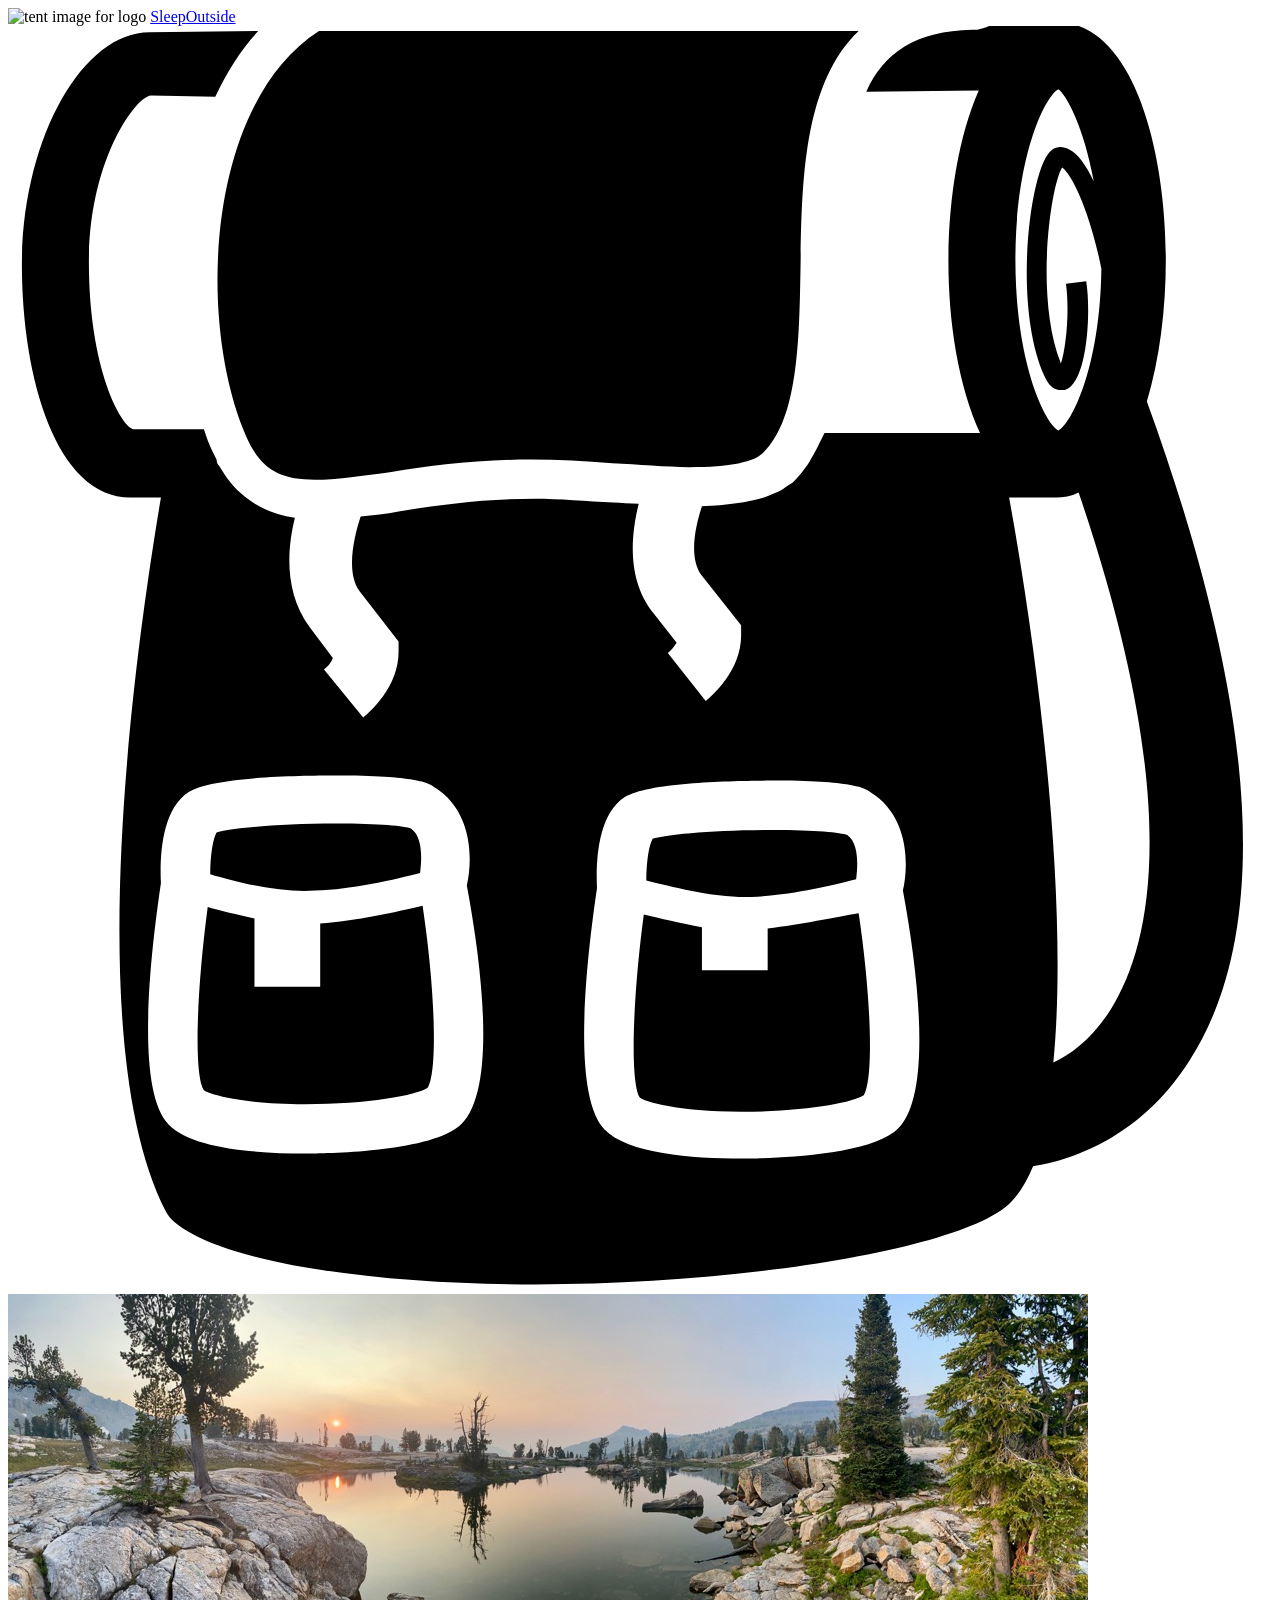
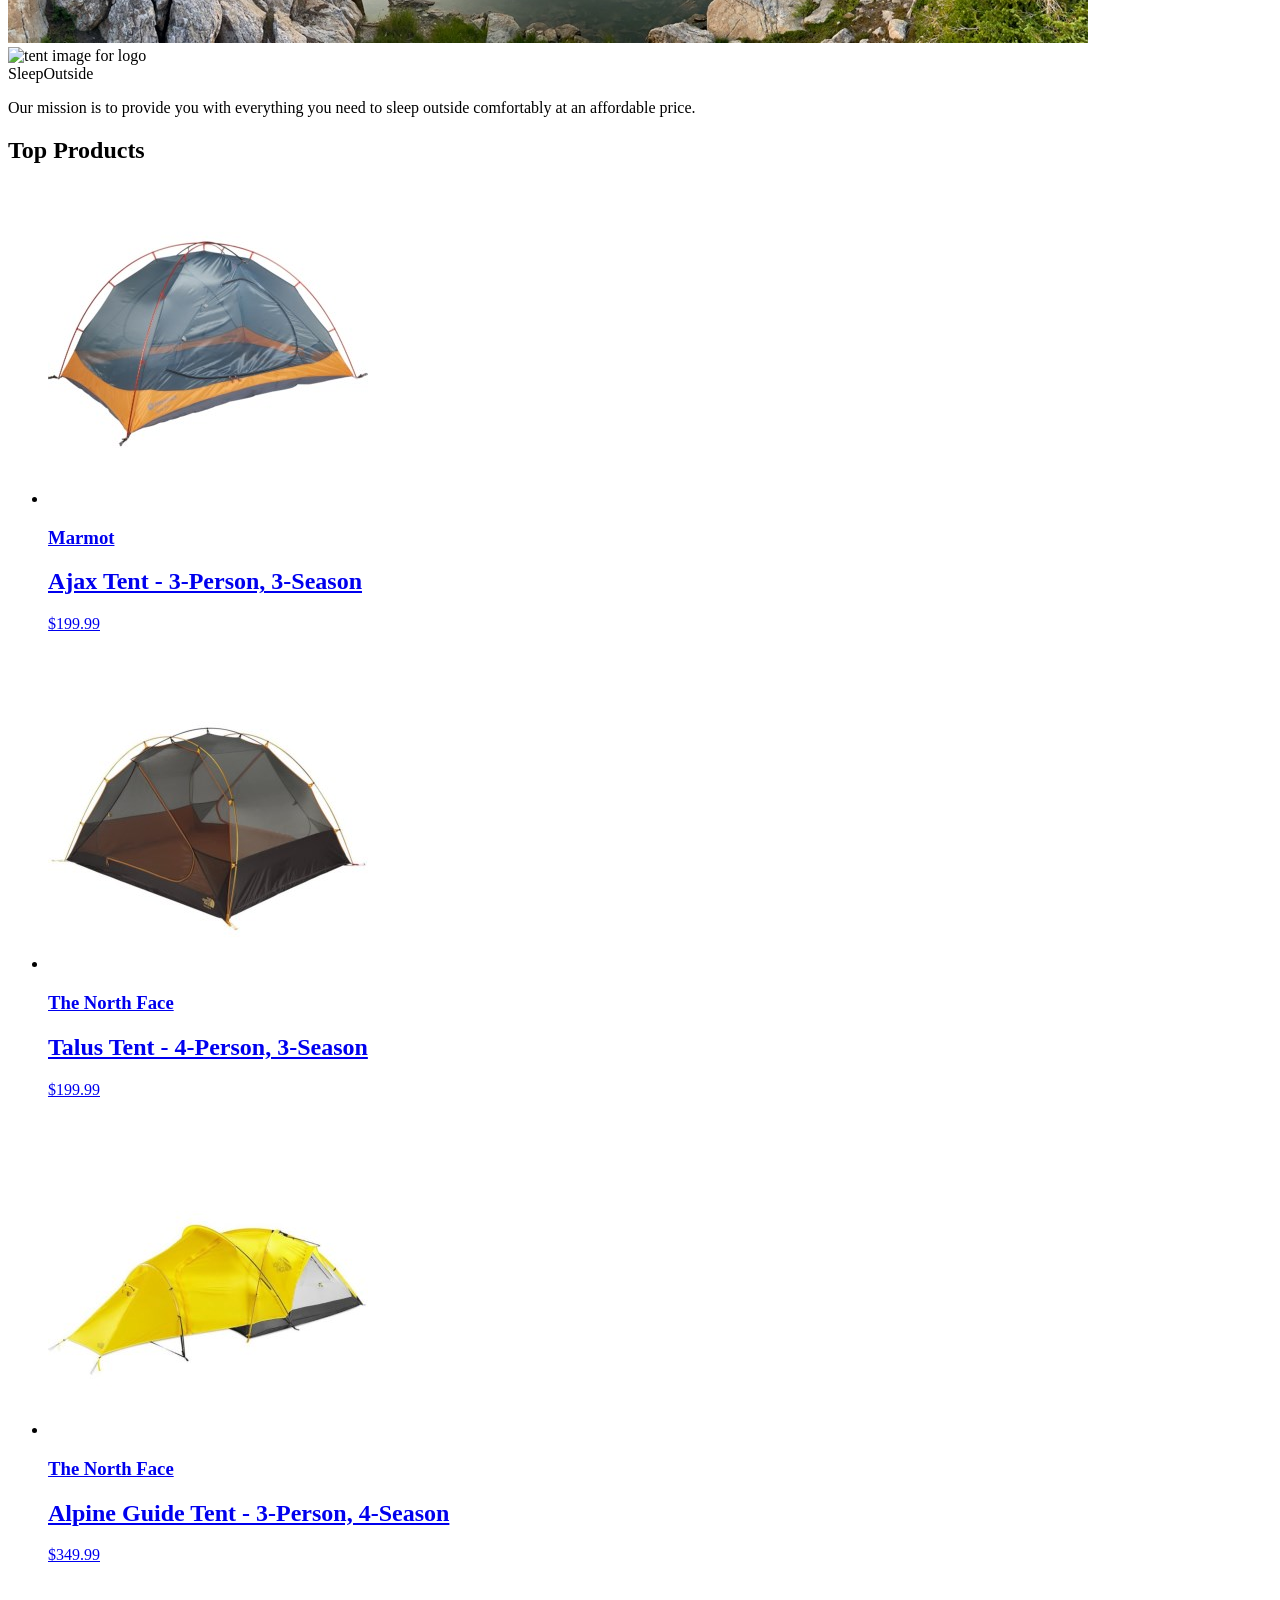
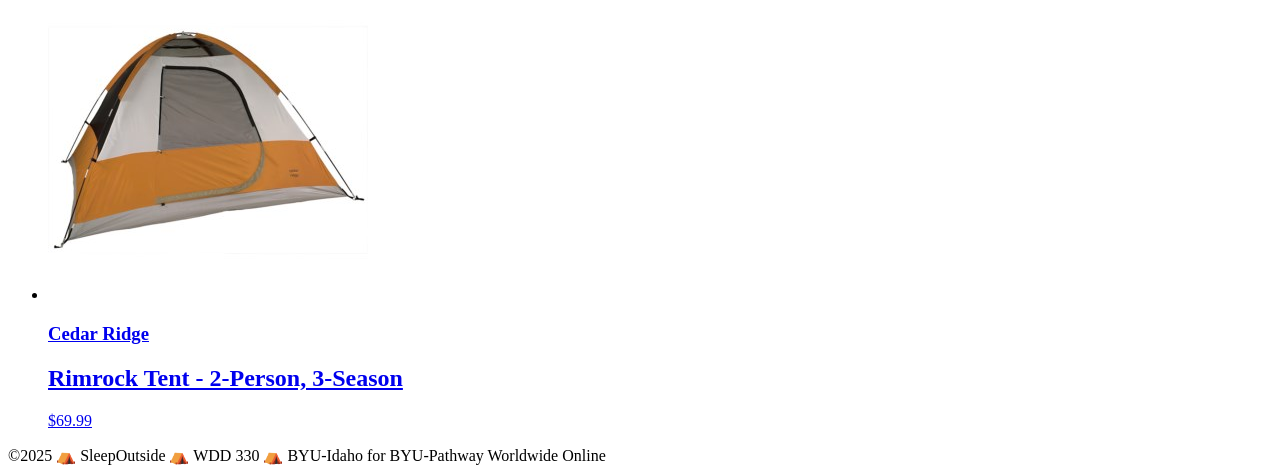
==== src/index.html @ 1768c568 "Initial commit" ====
<!doctype html>
<html lang="en">
  <head>
    <meta charset="UTF-8" />
    <meta name="viewport" content="width=device-width, initial-scale=1.0" />
    <title>Sleep Outside | Home</title>
    <link rel="stylesheet" href="/css/style.css" />
  </head>

  <body>
    <header class="divider">
      <div class="logo">
        <img src="/images/noun_Tent_2517.svg" alt="tent image for logo" />
        <a href="index.html"> Sleep<span class="highlight">Outside</span></a>
      </div>
      <div class="cart">
        <a href="cart/index.html">
          <svg xmlns="http://www.w3.org/2000/svg" viewBox="0 0 100 100">
            <path
              d="M18.9 32.6c1.1 2.4 2.5 3.3 5.4 3.3 1.6 0 3.6-0.3 5.9-0.6 3.2-0.5 6.9-1 11.2-1 2.1 0 4.3 0.1 6.4 0.3 2.1 0.1 4.2 0.3 6.1 0.3 3.2 0 5.2-0.4 5.9-1.2 2.7-2.7 2.8-8.8 2.9-14.6 0.1-6.7 0.2-14.5 4.6-18.7 -0.5 0-1 0-1.6 0 -14.2 0-37.5 0-41.1 0C15.6 6.2 14.9 23.6 18.9 32.6z"
            />
            <path
              d="M90.1 29.7c1-3.3 1.5-7.3 1.5-11.2 0-9-2.7-18.8-8.6-18.8 -0.1 0-0.2 0-0.3 0L77.8-0.1c-0.3 0.2-0.8 0.3-1.1 0.4 0 0 0 0 0 0 -0.2 0-0.3 0-0.4 0 -4.5 0.1-7 1.8-8.4 4.9l8.9-0.1c-1.6 3.6-2.4 8.7-2.4 13.5 0 4.9 0.8 9.9 2.5 13.6l-12.3 0c-0.2 0.4-0.4 0.8-0.6 1.2 -0.2 0.4-0.4 0.7-0.6 1.1 -0.1 0.1-0.1 0.2-0.2 0.3 -0.3 0.4-0.5 0.7-0.9 1.1 0 0 0 0 0 0 0 0-0.1 0.1-0.1 0.1 -0.1 0.1-0.2 0.2-0.4 0.3 -0.2 0.1-0.4 0.3-0.6 0.4 0 0 0 0 0 0 -0.4 0.2-0.9 0.4-1.4 0.6 -1.3 0.4-2.9 0.6-4.9 0.7 -0.5 1.5-1.1 4.1 0 5.5l3.1 3.9 0 0.8c0 2.8-2.3 4.8-2.8 5.2l-3-3.8c0.3-0.2 0.5-0.5 0.7-0.8l-1.8-2.3c-2.2-2.7-1.8-6.3-1.2-8.7 -0.7 0-1.4-0.1-2-0.1 -2.1-0.1-4.3-0.3-6.2-0.3 -4.1 0-7.7 0.5-10.8 1 -1 0.2-2 0.3-3 0.4 -0.5 1.5-1.2 4.4-0.1 5.9l3.1 4 0 0.8c0 2.8-2.3 4.8-2.8 5.2l-3.1-3.8c0.3-0.2 0.6-0.6 0.7-0.9l-1.8-2.4c-2.1-2.8-1.8-6.3-1.2-8.7 -1.6-0.2-2.9-0.8-4-1.7h0c-0.8-0.6-1.4-1.4-2-2.4 -0.1-0.1-0.2-0.3-0.2-0.5 -0.1-0.2-0.2-0.4-0.3-0.6 -0.3-0.6-0.5-1.2-0.7-1.8l-5.6 0c-1-0.3-3.5-4.8-3.5-13.2 0-8.1 3.7-13.1 4.9-13.2L16.4 5.6c0.9-1.9 2-3.7 3.4-5.2L11.2 0.5c-5.4 0-10.1 8.6-10.1 18.4 0 8.9 2.7 18.4 8.6 18.4h2.4c-1.8 10.7-6.6 43 0.4 56.5 0.7 1.4 4.3 3.4 12.2 4.6 20.2 3.1 49.8-0.5 54.6-5.3 0.7-0.7 1.3-1.7 1.8-2.9 2-0.3 8.2-1.7 12.4-8.4C100.1 71.5 98.9 53.9 90.1 29.7zM35.6 87.1c-2.6 2-10.5 2.1-12.1 2.1 0 0 0 0 0 0 -3.9 0-9-0.4-10.8-2.3 -2.6-2.7-1.5-13-0.6-19.1 -0.1-1.9 0-5.8 2.2-7.2 1.9-1.2 8.7-1.3 11.6-1.3 6.4 0 7.4 0.6 7.8 0.9 3 1.8 3.1 5.6 2.6 7.8C37.7 75.5 38.6 84.8 35.6 87.1zM70.1 87.5c-2.6 2-10.5 2.1-12.1 2.1 0 0 0 0 0 0 -3.9 0-9-0.4-10.8-2.3 -2.6-2.7-1.5-13-0.6-19.1 -0.1-1.9 0-5.8 2.2-7.2 1.9-1.2 8.7-1.3 11.6-1.3 6.4 0 7.4 0.6 7.8 0.9 3 1.8 3.1 5.6 2.6 7.8C72.2 76 73.1 85.3 70.1 87.5zM85.9 12.3c-0.6-1.3-1.3-2.2-1.9-2.5 -0.5-0.3-1-0.3-1.4 0 -1.7 1.1-3.2 12.2-0.6 17.9 0.4 0.9 0.9 1.1 1.3 1.1 0.1 0 0.2 0 0.3 0 1.8-0.5 2.1-6.2 1.7-8.6l-1.6 0.2c0.3 2.2 0 5.1-0.4 6.3 -2.1-5.3-0.8-14.1 0.1-15.5 0.8 0.6 2.2 3.5 3.1 8 -0.1 7.9-2.4 12.3-3.4 12.8 -1-0.5-3.4-5.2-3.4-13.5 0-8.3 2.4-13 3.4-13.5C83.7 5.4 85.1 7.9 85.9 12.3zM87.3 77.7c-1.4 2.3-3.1 3.6-4.6 4.3 1.2-12.2-1-31-3.5-44.7h3.3c0.1 0 0.3 0 0.4 0 0.6 0 1.2-0.1 1.8-0.4C92.8 60.7 90.7 72.2 87.3 77.7z"
            />
            <path
              d="M24.7 71v5h-5.2v-5.4c-1.4-0.3-2.7-0.6-3.7-0.9 -0.9 6.8-1.1 13.3-0.3 14.5 0.4 0.3 2.9 1.1 8 1.1h0c5 0 8.8-0.7 9.7-1.3 0.8-1.3 0.6-7.7-0.4-14.4C30.7 70.1 27.5 70.8 24.7 71z"
            />
            <path
              d="M58.8 68.9c2.9-0.1 6.4-0.9 8.3-1.4 0.1-0.8 0.3-2.8-0.7-3.5 -0.5-0.2-2.5-0.4-5.9-0.4 -4.9 0-8.6 0.4-9.5 0.7 -0.3 0.5-0.5 1.9-0.5 3.3C52.5 68.1 56 69 58.8 68.9z"
            />
            <path
              d="M24.3 68.4c2.9-0.1 6.4-0.9 8.3-1.4 0.1-0.8 0.3-2.8-0.7-3.5 -0.5-0.2-2.5-0.4-5.9-0.4 -4.9 0-8.6 0.4-9.5 0.7 -0.3 0.5-0.5 1.9-0.5 3.3C18 67.7 21.5 68.6 24.3 68.4z"
            />
            <path
              d="M60.1 71.4v3.3h-5.2v-3.4c-1.7-0.3-3.3-0.7-4.6-1 -0.9 6.8-1.1 13.3-0.3 14.5 0.4 0.3 2.9 1.1 8 1.1h0c5 0 8.8-0.7 9.7-1.3 0.8-1.3 0.6-7.7-0.4-14.4C65.5 70.5 62.7 71.1 60.1 71.4z"
            />

            <!-- <text x="0" y="115" fill="#000000" font-size="5px" font-weight="bold" font-family="'Helvetica Neue', Helvetica, Arial-Unicode, Arial, Sans-serif">Created by Natalia Woodroffe</text>
            <text x="0" y="120" fill="#000000" font-size="5px" font-weight="bold" font-family="'Helvetica Neue', Helvetica, Arial-Unicode, Arial, Sans-serif">from the Noun Project</text> -->
          </svg>
        </a>
      </div>
    </header>
    <main class="divider">
      <div class="hero">
        <img
          src="/images/banner-sm.jpg"
          srcset="images/banner-sm.jpg 500w, images/banner.jpg"
          alt="image of a high mountain lake"
        />
        <div class="logo logo--square">
          <img src="/images/noun_Tent_2517.svg" alt="tent image for logo" />
          <div>Sleep<span class="highlight">Outside</span></div>
        </div>
        <div class="mission">
          <p>
            Our mission is to provide you with everything you need to sleep
            outside comfortably at an affordable price.
          </p>
        </div>
      </div>

      <section class="products">
        <h2>Top Products</h2>
        <ul class="product-list">
          <li class="product-card">
            <a href="product_pages/marmot-ajax-3.html">
              <img
                src="images/tents/marmot-ajax-tent-3-person-3-season-in-pale-pumpkin-terracotta~p~880rr_01~320.jpg"
                alt="Marmot Ajax tent"
              />
              <h3 class="card__brand">Marmot</h3>
              <h2 class="card__name">Ajax Tent - 3-Person, 3-Season</h2>
              <p class="product-card__price">$199.99</p>
            </a>
          </li>
          <li class="product-card">
            <a href="product_pages/northface-talus-4.html">
              <img
                src="images/tents/the-north-face-talus-tent-4-person-3-season-in-golden-oak-saffron-yellow~p~985rf_01~320.jpg"
                alt="Talus Tent - 4-Person, 3-Season"
              />
              <h3 class="card__brand">The North Face</h3>
              <h2 class="card__name">Talus Tent - 4-Person, 3-Season</h2>
              <p class="product-card__price">$199.99</p>
            </a>
          </li>
          <li class="product-card">
            <a href="product_pages/northface-alpine-3.html">
              <img
                src="images/tents/the-north-face-alpine-guide-tent-3-person-4-season-in-canary-yellow-high-rise-grey~p~985pr_01~320.jpg"
                alt="Alpine Guide Tent - 3-Person, 4-Season"
              />
              <h3 class="card__brand">The North Face</h3>
              <h2 class="card__name">Alpine Guide Tent - 3-Person, 4-Season</h2>
              <p class="product-card__price">$349.99</p>
            </a>
          </li>
          <li class="product-card">
            <a href="product_pages/cedar-ridge-rimrock-2.html">
              <img
                src="images/tents/cedar-ridge-rimrock-tent-2-person-3-season-in-rust-clay~p~344yj_01~320.jpg"
                alt="Rimrock Tent - 2-Person, 3-Season"
              />
              <h3 class="card__brand">Cedar Ridge</h3>
              <h2 class="card__name">Rimrock Tent - 2-Person, 3-Season</h2>
              <p class="product-card__price">$69.99</p>
            </a>
          </li>
        </ul>
      </section>
    </main>
    <footer>
      &copy;2025 ⛺ SleepOutside ⛺ WDD 330 ⛺ BYU-Idaho for BYU-Pathway
      Worldwide Online
    </footer>
  </body>
</html>
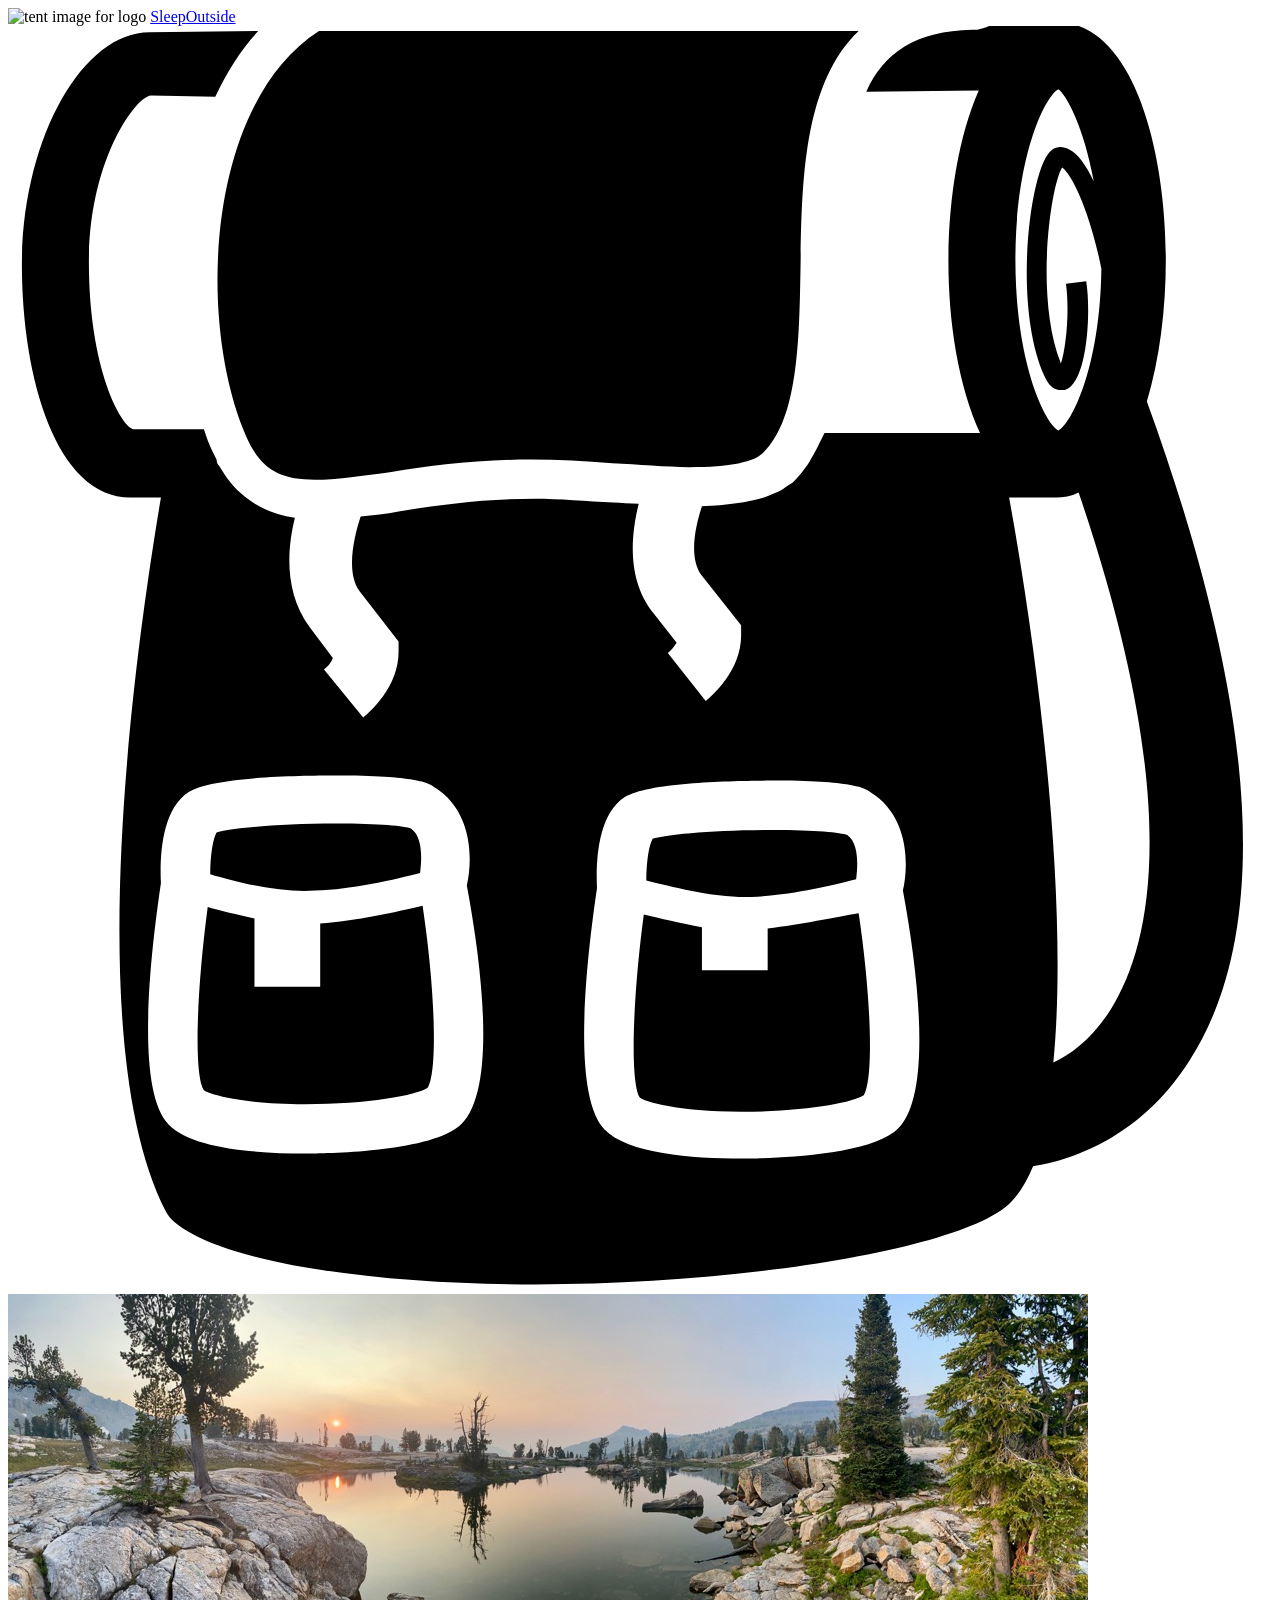
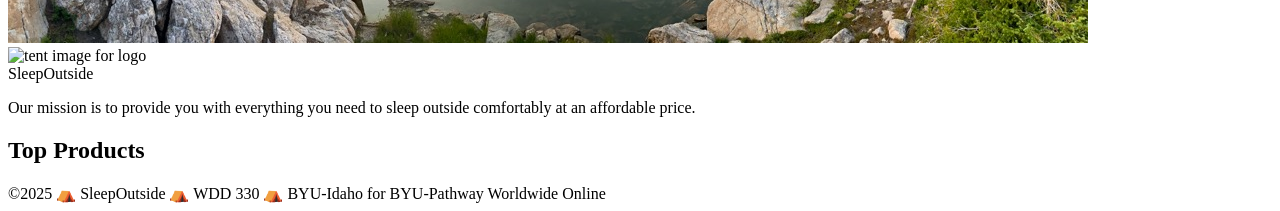
==== commit 0728997a: "W02 Individual Activity: Dynamic Product List - Implementar lista de productos dinámica - Crear clas" ====
--- a/src/index.html
+++ b/src/index.html
@@ -1,118 +1,67 @@
 <!doctype html>
 <html lang="en">
-  <head>
-    <meta charset="UTF-8" />
-    <meta name="viewport" content="width=device-width, initial-scale=1.0" />
-    <title>Sleep Outside | Home</title>
-    <link rel="stylesheet" href="/css/style.css" />
-  </head>
 
-  <body>
-    <header class="divider">
-      <div class="logo">
+<head>
+  <meta charset="UTF-8" />
+  <meta name="viewport" content="width=device-width, initial-scale=1.0" />
+  <title>Sleep Outside | Home</title>
+  <link rel="stylesheet" href="/css/style.css" />
+</head>
+
+<body>
+  <header class="divider">
+    <div class="logo">
+      <img src="/images/noun_Tent_2517.svg" alt="tent image for logo" />
+      <a href="index.html"> Sleep<span class="highlight">Outside</span></a>
+    </div>
+    <div class="cart">
+      <a href="cart/index.html">
+        <svg xmlns="http://www.w3.org/2000/svg" viewBox="0 0 100 100">
+          <path
+            d="M18.9 32.6c1.1 2.4 2.5 3.3 5.4 3.3 1.6 0 3.6-0.3 5.9-0.6 3.2-0.5 6.9-1 11.2-1 2.1 0 4.3 0.1 6.4 0.3 2.1 0.1 4.2 0.3 6.1 0.3 3.2 0 5.2-0.4 5.9-1.2 2.7-2.7 2.8-8.8 2.9-14.6 0.1-6.7 0.2-14.5 4.6-18.7 -0.5 0-1 0-1.6 0 -14.2 0-37.5 0-41.1 0C15.6 6.2 14.9 23.6 18.9 32.6z" />
+          <path
+            d="M90.1 29.7c1-3.3 1.5-7.3 1.5-11.2 0-9-2.7-18.8-8.6-18.8 -0.1 0-0.2 0-0.3 0L77.8-0.1c-0.3 0.2-0.8 0.3-1.1 0.4 0 0 0 0 0 0 -0.2 0-0.3 0-0.4 0 -4.5 0.1-7 1.8-8.4 4.9l8.9-0.1c-1.6 3.6-2.4 8.7-2.4 13.5 0 4.9 0.8 9.9 2.5 13.6l-12.3 0c-0.2 0.4-0.4 0.8-0.6 1.2 -0.2 0.4-0.4 0.7-0.6 1.1 -0.1 0.1-0.1 0.2-0.2 0.3 -0.3 0.4-0.5 0.7-0.9 1.1 0 0 0 0 0 0 0 0-0.1 0.1-0.1 0.1 -0.1 0.1-0.2 0.2-0.4 0.3 -0.2 0.1-0.4 0.3-0.6 0.4 0 0 0 0 0 0 -0.4 0.2-0.9 0.4-1.4 0.6 -1.3 0.4-2.9 0.6-4.9 0.7 -0.5 1.5-1.1 4.1 0 5.5l3.1 3.9 0 0.8c0 2.8-2.3 4.8-2.8 5.2l-3-3.8c0.3-0.2 0.5-0.5 0.7-0.8l-1.8-2.3c-2.2-2.7-1.8-6.3-1.2-8.7 -0.7 0-1.4-0.1-2-0.1 -2.1-0.1-4.3-0.3-6.2-0.3 -4.1 0-7.7 0.5-10.8 1 -1 0.2-2 0.3-3 0.4 -0.5 1.5-1.2 4.4-0.1 5.9l3.1 4 0 0.8c0 2.8-2.3 4.8-2.8 5.2l-3.1-3.8c0.3-0.2 0.6-0.6 0.7-0.9l-1.8-2.4c-2.1-2.8-1.8-6.3-1.2-8.7 -1.6-0.2-2.9-0.8-4-1.7h0c-0.8-0.6-1.4-1.4-2-2.4 -0.1-0.1-0.2-0.3-0.2-0.5 -0.1-0.2-0.2-0.4-0.3-0.6 -0.3-0.6-0.5-1.2-0.7-1.8l-5.6 0c-1-0.3-3.5-4.8-3.5-13.2 0-8.1 3.7-13.1 4.9-13.2L16.4 5.6c0.9-1.9 2-3.7 3.4-5.2L11.2 0.5c-5.4 0-10.1 8.6-10.1 18.4 0 8.9 2.7 18.4 8.6 18.4h2.4c-1.8 10.7-6.6 43 0.4 56.5 0.7 1.4 4.3 3.4 12.2 4.6 20.2 3.1 49.8-0.5 54.6-5.3 0.7-0.7 1.3-1.7 1.8-2.9 2-0.3 8.2-1.7 12.4-8.4C100.1 71.5 98.9 53.9 90.1 29.7zM35.6 87.1c-2.6 2-10.5 2.1-12.1 2.1 0 0 0 0 0 0 -3.9 0-9-0.4-10.8-2.3 -2.6-2.7-1.5-13-0.6-19.1 -0.1-1.9 0-5.8 2.2-7.2 1.9-1.2 8.7-1.3 11.6-1.3 6.4 0 7.4 0.6 7.8 0.9 3 1.8 3.1 5.6 2.6 7.8C37.7 75.5 38.6 84.8 35.6 87.1zM70.1 87.5c-2.6 2-10.5 2.1-12.1 2.1 0 0 0 0 0 0 -3.9 0-9-0.4-10.8-2.3 -2.6-2.7-1.5-13-0.6-19.1 -0.1-1.9 0-5.8 2.2-7.2 1.9-1.2 8.7-1.3 11.6-1.3 6.4 0 7.4 0.6 7.8 0.9 3 1.8 3.1 5.6 2.6 7.8C72.2 76 73.1 85.3 70.1 87.5zM85.9 12.3c-0.6-1.3-1.3-2.2-1.9-2.5 -0.5-0.3-1-0.3-1.4 0 -1.7 1.1-3.2 12.2-0.6 17.9 0.4 0.9 0.9 1.1 1.3 1.1 0.1 0 0.2 0 0.3 0 1.8-0.5 2.1-6.2 1.7-8.6l-1.6 0.2c0.3 2.2 0 5.1-0.4 6.3 -2.1-5.3-0.8-14.1 0.1-15.5 0.8 0.6 2.2 3.5 3.1 8 -0.1 7.9-2.4 12.3-3.4 12.8 -1-0.5-3.4-5.2-3.4-13.5 0-8.3 2.4-13 3.4-13.5C83.7 5.4 85.1 7.9 85.9 12.3zM87.3 77.7c-1.4 2.3-3.1 3.6-4.6 4.3 1.2-12.2-1-31-3.5-44.7h3.3c0.1 0 0.3 0 0.4 0 0.6 0 1.2-0.1 1.8-0.4C92.8 60.7 90.7 72.2 87.3 77.7z" />
+          <path
+            d="M24.7 71v5h-5.2v-5.4c-1.4-0.3-2.7-0.6-3.7-0.9 -0.9 6.8-1.1 13.3-0.3 14.5 0.4 0.3 2.9 1.1 8 1.1h0c5 0 8.8-0.7 9.7-1.3 0.8-1.3 0.6-7.7-0.4-14.4C30.7 70.1 27.5 70.8 24.7 71z" />
+          <path
+            d="M58.8 68.9c2.9-0.1 6.4-0.9 8.3-1.4 0.1-0.8 0.3-2.8-0.7-3.5 -0.5-0.2-2.5-0.4-5.9-0.4 -4.9 0-8.6 0.4-9.5 0.7 -0.3 0.5-0.5 1.9-0.5 3.3C52.5 68.1 56 69 58.8 68.9z" />
+          <path
+            d="M24.3 68.4c2.9-0.1 6.4-0.9 8.3-1.4 0.1-0.8 0.3-2.8-0.7-3.5 -0.5-0.2-2.5-0.4-5.9-0.4 -4.9 0-8.6 0.4-9.5 0.7 -0.3 0.5-0.5 1.9-0.5 3.3C18 67.7 21.5 68.6 24.3 68.4z" />
+          <path
+            d="M60.1 71.4v3.3h-5.2v-3.4c-1.7-0.3-3.3-0.7-4.6-1 -0.9 6.8-1.1 13.3-0.3 14.5 0.4 0.3 2.9 1.1 8 1.1h0c5 0 8.8-0.7 9.7-1.3 0.8-1.3 0.6-7.7-0.4-14.4C65.5 70.5 62.7 71.1 60.1 71.4z" />
+
+          <!-- <text x="0" y="115" fill="#000000" font-size="5px" font-weight="bold" font-family="'Helvetica Neue', Helvetica, Arial-Unicode, Arial, Sans-serif">Created by Natalia Woodroffe</text>
+            <text x="0" y="120" fill="#000000" font-size="5px" font-weight="bold" font-family="'Helvetica Neue', Helvetica, Arial-Unicode, Arial, Sans-serif">from the Noun Project</text> -->
+        </svg>
+      </a>
+    </div>
+  </header>
+  <main class="divider">
+    <div class="hero">
+      <img src="/images/banner-sm.jpg" srcset="images/banner-sm.jpg 500w, images/banner.jpg"
+        alt="image of a high mountain lake" />
+      <div class="logo logo--square">
         <img src="/images/noun_Tent_2517.svg" alt="tent image for logo" />
-        <a href="index.html"> Sleep<span class="highlight">Outside</span></a>
+        <div>Sleep<span class="highlight">Outside</span></div>
       </div>
-      <div class="cart">
-        <a href="cart/index.html">
-          <svg xmlns="http://www.w3.org/2000/svg" viewBox="0 0 100 100">
-            <path
-              d="M18.9 32.6c1.1 2.4 2.5 3.3 5.4 3.3 1.6 0 3.6-0.3 5.9-0.6 3.2-0.5 6.9-1 11.2-1 2.1 0 4.3 0.1 6.4 0.3 2.1 0.1 4.2 0.3 6.1 0.3 3.2 0 5.2-0.4 5.9-1.2 2.7-2.7 2.8-8.8 2.9-14.6 0.1-6.7 0.2-14.5 4.6-18.7 -0.5 0-1 0-1.6 0 -14.2 0-37.5 0-41.1 0C15.6 6.2 14.9 23.6 18.9 32.6z"
-            />
-            <path
-              d="M90.1 29.7c1-3.3 1.5-7.3 1.5-11.2 0-9-2.7-18.8-8.6-18.8 -0.1 0-0.2 0-0.3 0L77.8-0.1c-0.3 0.2-0.8 0.3-1.1 0.4 0 0 0 0 0 0 -0.2 0-0.3 0-0.4 0 -4.5 0.1-7 1.8-8.4 4.9l8.9-0.1c-1.6 3.6-2.4 8.7-2.4 13.5 0 4.9 0.8 9.9 2.5 13.6l-12.3 0c-0.2 0.4-0.4 0.8-0.6 1.2 -0.2 0.4-0.4 0.7-0.6 1.1 -0.1 0.1-0.1 0.2-0.2 0.3 -0.3 0.4-0.5 0.7-0.9 1.1 0 0 0 0 0 0 0 0-0.1 0.1-0.1 0.1 -0.1 0.1-0.2 0.2-0.4 0.3 -0.2 0.1-0.4 0.3-0.6 0.4 0 0 0 0 0 0 -0.4 0.2-0.9 0.4-1.4 0.6 -1.3 0.4-2.9 0.6-4.9 0.7 -0.5 1.5-1.1 4.1 0 5.5l3.1 3.9 0 0.8c0 2.8-2.3 4.8-2.8 5.2l-3-3.8c0.3-0.2 0.5-0.5 0.7-0.8l-1.8-2.3c-2.2-2.7-1.8-6.3-1.2-8.7 -0.7 0-1.4-0.1-2-0.1 -2.1-0.1-4.3-0.3-6.2-0.3 -4.1 0-7.7 0.5-10.8 1 -1 0.2-2 0.3-3 0.4 -0.5 1.5-1.2 4.4-0.1 5.9l3.1 4 0 0.8c0 2.8-2.3 4.8-2.8 5.2l-3.1-3.8c0.3-0.2 0.6-0.6 0.7-0.9l-1.8-2.4c-2.1-2.8-1.8-6.3-1.2-8.7 -1.6-0.2-2.9-0.8-4-1.7h0c-0.8-0.6-1.4-1.4-2-2.4 -0.1-0.1-0.2-0.3-0.2-0.5 -0.1-0.2-0.2-0.4-0.3-0.6 -0.3-0.6-0.5-1.2-0.7-1.8l-5.6 0c-1-0.3-3.5-4.8-3.5-13.2 0-8.1 3.7-13.1 4.9-13.2L16.4 5.6c0.9-1.9 2-3.7 3.4-5.2L11.2 0.5c-5.4 0-10.1 8.6-10.1 18.4 0 8.9 2.7 18.4 8.6 18.4h2.4c-1.8 10.7-6.6 43 0.4 56.5 0.7 1.4 4.3 3.4 12.2 4.6 20.2 3.1 49.8-0.5 54.6-5.3 0.7-0.7 1.3-1.7 1.8-2.9 2-0.3 8.2-1.7 12.4-8.4C100.1 71.5 98.9 53.9 90.1 29.7zM35.6 87.1c-2.6 2-10.5 2.1-12.1 2.1 0 0 0 0 0 0 -3.9 0-9-0.4-10.8-2.3 -2.6-2.7-1.5-13-0.6-19.1 -0.1-1.9 0-5.8 2.2-7.2 1.9-1.2 8.7-1.3 11.6-1.3 6.4 0 7.4 0.6 7.8 0.9 3 1.8 3.1 5.6 2.6 7.8C37.7 75.5 38.6 84.8 35.6 87.1zM70.1 87.5c-2.6 2-10.5 2.1-12.1 2.1 0 0 0 0 0 0 -3.9 0-9-0.4-10.8-2.3 -2.6-2.7-1.5-13-0.6-19.1 -0.1-1.9 0-5.8 2.2-7.2 1.9-1.2 8.7-1.3 11.6-1.3 6.4 0 7.4 0.6 7.8 0.9 3 1.8 3.1 5.6 2.6 7.8C72.2 76 73.1 85.3 70.1 87.5zM85.9 12.3c-0.6-1.3-1.3-2.2-1.9-2.5 -0.5-0.3-1-0.3-1.4 0 -1.7 1.1-3.2 12.2-0.6 17.9 0.4 0.9 0.9 1.1 1.3 1.1 0.1 0 0.2 0 0.3 0 1.8-0.5 2.1-6.2 1.7-8.6l-1.6 0.2c0.3 2.2 0 5.1-0.4 6.3 -2.1-5.3-0.8-14.1 0.1-15.5 0.8 0.6 2.2 3.5 3.1 8 -0.1 7.9-2.4 12.3-3.4 12.8 -1-0.5-3.4-5.2-3.4-13.5 0-8.3 2.4-13 3.4-13.5C83.7 5.4 85.1 7.9 85.9 12.3zM87.3 77.7c-1.4 2.3-3.1 3.6-4.6 4.3 1.2-12.2-1-31-3.5-44.7h3.3c0.1 0 0.3 0 0.4 0 0.6 0 1.2-0.1 1.8-0.4C92.8 60.7 90.7 72.2 87.3 77.7z"
-            />
-            <path
-              d="M24.7 71v5h-5.2v-5.4c-1.4-0.3-2.7-0.6-3.7-0.9 -0.9 6.8-1.1 13.3-0.3 14.5 0.4 0.3 2.9 1.1 8 1.1h0c5 0 8.8-0.7 9.7-1.3 0.8-1.3 0.6-7.7-0.4-14.4C30.7 70.1 27.5 70.8 24.7 71z"
-            />
-            <path
-              d="M58.8 68.9c2.9-0.1 6.4-0.9 8.3-1.4 0.1-0.8 0.3-2.8-0.7-3.5 -0.5-0.2-2.5-0.4-5.9-0.4 -4.9 0-8.6 0.4-9.5 0.7 -0.3 0.5-0.5 1.9-0.5 3.3C52.5 68.1 56 69 58.8 68.9z"
-            />
-            <path
-              d="M24.3 68.4c2.9-0.1 6.4-0.9 8.3-1.4 0.1-0.8 0.3-2.8-0.7-3.5 -0.5-0.2-2.5-0.4-5.9-0.4 -4.9 0-8.6 0.4-9.5 0.7 -0.3 0.5-0.5 1.9-0.5 3.3C18 67.7 21.5 68.6 24.3 68.4z"
-            />
-            <path
-              d="M60.1 71.4v3.3h-5.2v-3.4c-1.7-0.3-3.3-0.7-4.6-1 -0.9 6.8-1.1 13.3-0.3 14.5 0.4 0.3 2.9 1.1 8 1.1h0c5 0 8.8-0.7 9.7-1.3 0.8-1.3 0.6-7.7-0.4-14.4C65.5 70.5 62.7 71.1 60.1 71.4z"
-            />
+      <div class="mission">
+        <p>
+          Our mission is to provide you with everything you need to sleep
+          outside comfortably at an affordable price.
+        </p>
+      </div>
+    </div>
 
-            <!-- <text x="0" y="115" fill="#000000" font-size="5px" font-weight="bold" font-family="'Helvetica Neue', Helvetica, Arial-Unicode, Arial, Sans-serif">Created by Natalia Woodroffe</text>
-            <text x="0" y="120" fill="#000000" font-size="5px" font-weight="bold" font-family="'Helvetica Neue', Helvetica, Arial-Unicode, Arial, Sans-serif">from the Noun Project</text> -->
-          </svg>
-        </a>
-      </div>
-    </header>
-    <main class="divider">
-      <div class="hero">
-        <img
-          src="/images/banner-sm.jpg"
-          srcset="images/banner-sm.jpg 500w, images/banner.jpg"
-          alt="image of a high mountain lake"
-        />
-        <div class="logo logo--square">
-          <img src="/images/noun_Tent_2517.svg" alt="tent image for logo" />
-          <div>Sleep<span class="highlight">Outside</span></div>
-        </div>
-        <div class="mission">
-          <p>
-            Our mission is to provide you with everything you need to sleep
-            outside comfortably at an affordable price.
-          </p>
-        </div>
-      </div>
+    <section class="products">
+      <h2>Top Products</h2>
+      <ul class="product-list"></ul>
+    </section>
+  </main>
+  <footer>
+    &copy;2025 ⛺ SleepOutside ⛺ WDD 330 ⛺ BYU-Idaho for BYU-Pathway
+    Worldwide Online
+  </footer>
+  <script type="module" src="/js/main.js"></script>
+</body>
 
-      <section class="products">
-        <h2>Top Products</h2>
-        <ul class="product-list">
-          <li class="product-card">
-            <a href="product_pages/marmot-ajax-3.html">
-              <img
-                src="images/tents/marmot-ajax-tent-3-person-3-season-in-pale-pumpkin-terracotta~p~880rr_01~320.jpg"
-                alt="Marmot Ajax tent"
-              />
-              <h3 class="card__brand">Marmot</h3>
-              <h2 class="card__name">Ajax Tent - 3-Person, 3-Season</h2>
-              <p class="product-card__price">$199.99</p>
-            </a>
-          </li>
-          <li class="product-card">
-            <a href="product_pages/northface-talus-4.html">
-              <img
-                src="images/tents/the-north-face-talus-tent-4-person-3-season-in-golden-oak-saffron-yellow~p~985rf_01~320.jpg"
-                alt="Talus Tent - 4-Person, 3-Season"
-              />
-              <h3 class="card__brand">The North Face</h3>
-              <h2 class="card__name">Talus Tent - 4-Person, 3-Season</h2>
-              <p class="product-card__price">$199.99</p>
-            </a>
-          </li>
-          <li class="product-card">
-            <a href="product_pages/northface-alpine-3.html">
-              <img
-                src="images/tents/the-north-face-alpine-guide-tent-3-person-4-season-in-canary-yellow-high-rise-grey~p~985pr_01~320.jpg"
-                alt="Alpine Guide Tent - 3-Person, 4-Season"
-              />
-              <h3 class="card__brand">The North Face</h3>
-              <h2 class="card__name">Alpine Guide Tent - 3-Person, 4-Season</h2>
-              <p class="product-card__price">$349.99</p>
-            </a>
-          </li>
-          <li class="product-card">
-            <a href="product_pages/cedar-ridge-rimrock-2.html">
-              <img
-                src="images/tents/cedar-ridge-rimrock-tent-2-person-3-season-in-rust-clay~p~344yj_01~320.jpg"
-                alt="Rimrock Tent - 2-Person, 3-Season"
-              />
-              <h3 class="card__brand">Cedar Ridge</h3>
-              <h2 class="card__name">Rimrock Tent - 2-Person, 3-Season</h2>
-              <p class="product-card__price">$69.99</p>
-            </a>
-          </li>
-        </ul>
-      </section>
-    </main>
-    <footer>
-      &copy;2025 ⛺ SleepOutside ⛺ WDD 330 ⛺ BYU-Idaho for BYU-Pathway
-      Worldwide Online
-    </footer>
-  </body>
-</html>
+</html>
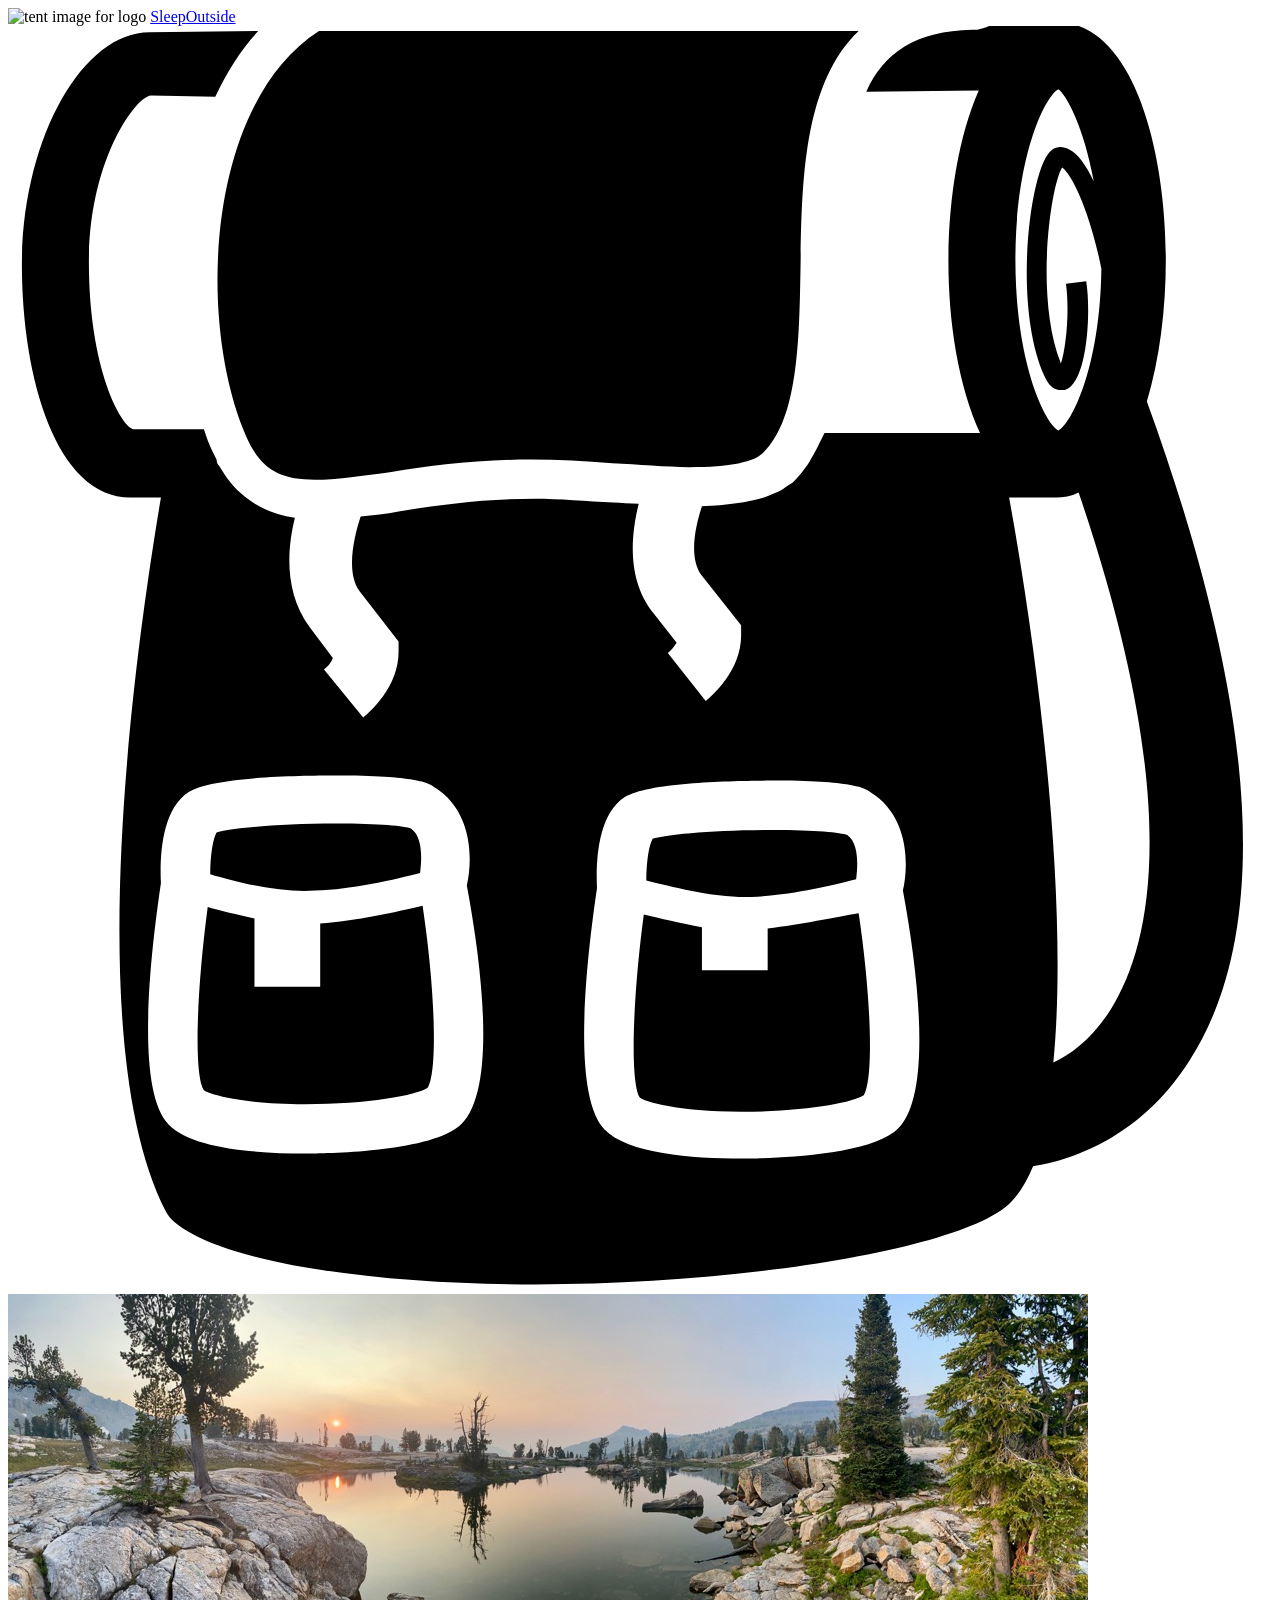
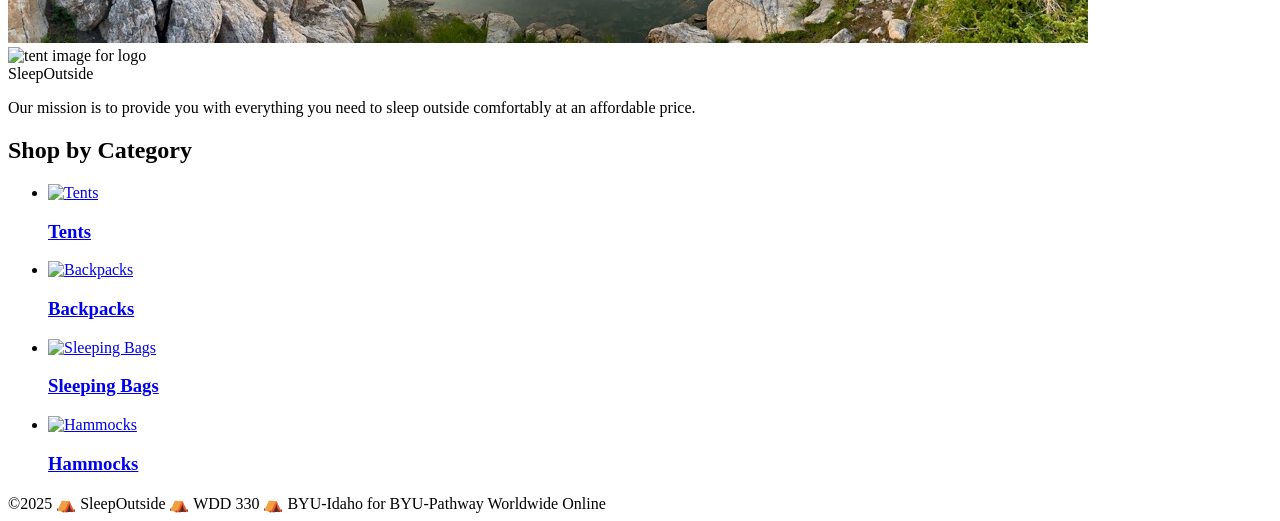
==== commit 4735d011: "W03 Individual Activity: Expand Inventory - All 4 categories added with API integration" ====
--- a/src/index.html
+++ b/src/index.html
@@ -52,9 +52,34 @@
       </div>
     </div>
 
-    <section class="products">
-      <h2>Top Products</h2>
-      <ul class="product-list"></ul>
+    <section class="categories">
+      <h2>Shop by Category</h2>
+      <ul class="categories-list">
+        <li class="category-card">
+          <a href="product_listing/?category=tents">
+            <img src="https://byui-cse.github.io/wdd330-ww-course/images/category-tents.svg" alt="Tents">
+            <h3>Tents</h3>
+          </a>
+        </li>
+        <li class="category-card">
+          <a href="product_listing/?category=backpacks">
+            <img src="https://byui-cse.github.io/wdd330-ww-course/images/category-backpacks.svg" alt="Backpacks">
+            <h3>Backpacks</h3>
+          </a>
+        </li>
+        <li class="category-card">
+          <a href="product_listing/?category=sleeping-bags">
+            <img src="https://byui-cse.github.io/wdd330-ww-course/images/category-sleepingbags.svg" alt="Sleeping Bags">
+            <h3>Sleeping Bags</h3>
+          </a>
+        </li>
+        <li class="category-card">
+          <a href="product_listing/?category=hammocks">
+            <img src="https://byui-cse.github.io/wdd330-ww-course/images/category-hammocks.svg" alt="Hammocks">
+            <h3>Hammocks</h3>
+          </a>
+        </li>
+      </ul>
     </section>
   </main>
   <footer>
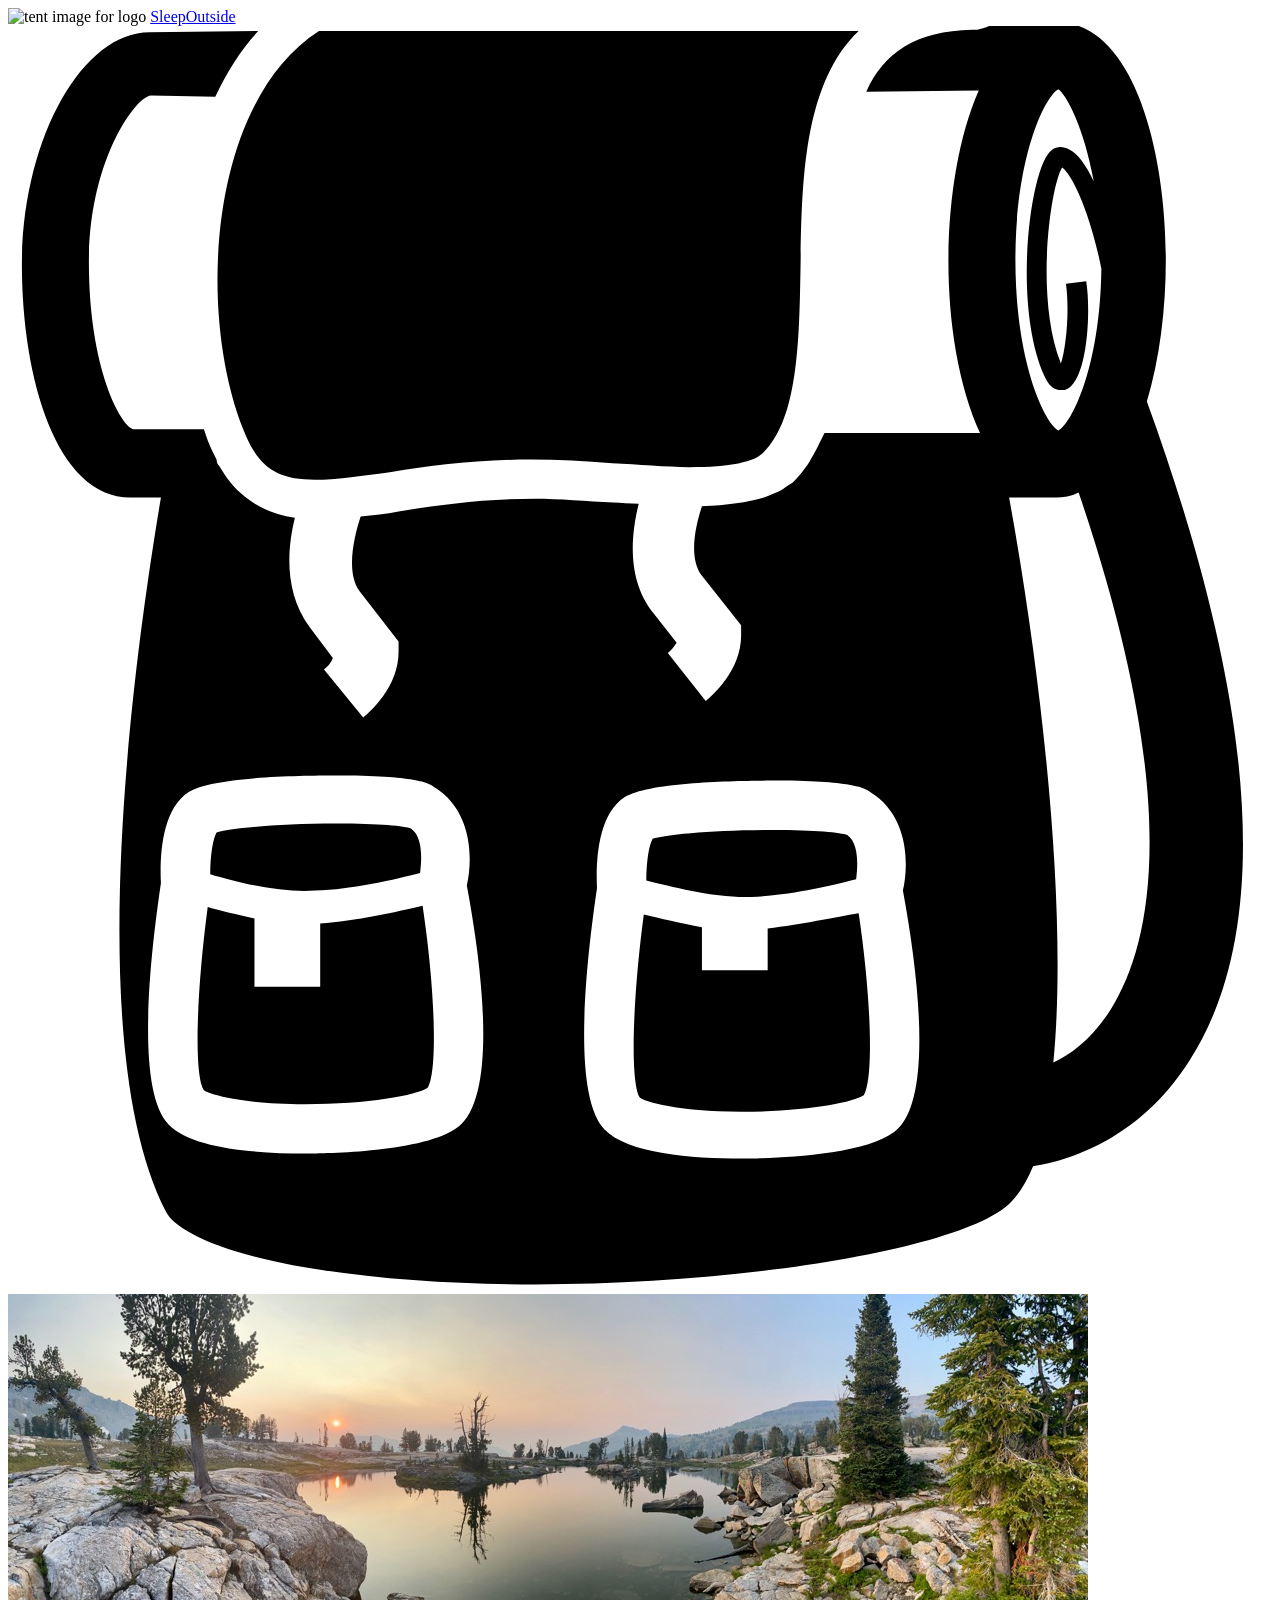
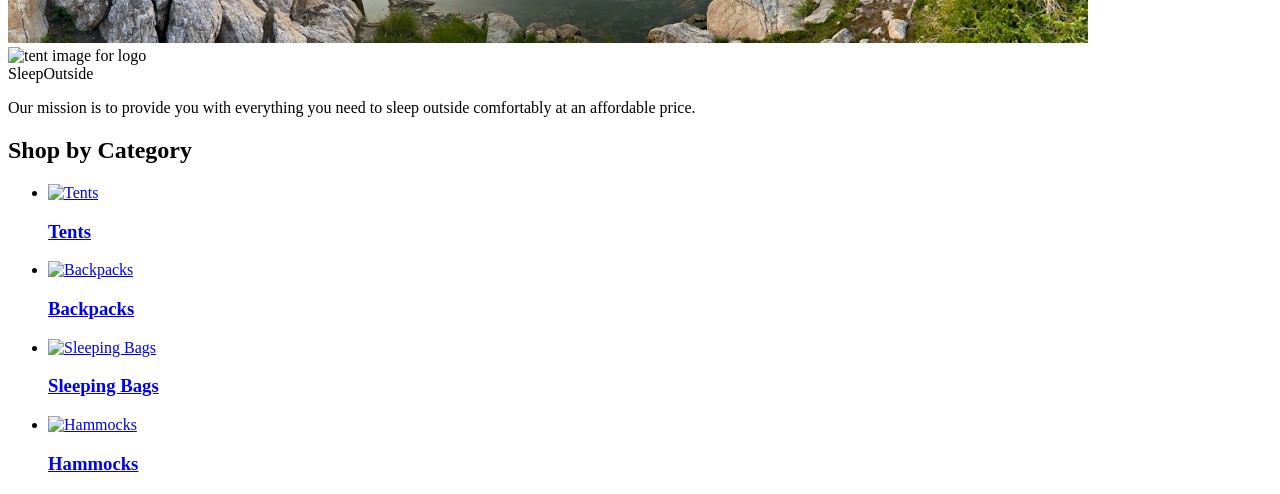
==== commit 7faac744: "Team Activity 03: Dynamic Header and Footer - implement AJAX-loaded templates" ====
--- a/src/index.html
+++ b/src/index.html
@@ -9,7 +9,7 @@
 </head>
 
 <body>
-  <header class="divider">
+  <header class="divider" id="main-header">
     <div class="logo">
       <img src="/images/noun_Tent_2517.svg" alt="tent image for logo" />
       <a href="index.html"> Sleep<span class="highlight">Outside</span></a>
@@ -82,9 +82,7 @@
       </ul>
     </section>
   </main>
-  <footer>
-    &copy;2025 ⛺ SleepOutside ⛺ WDD 330 ⛺ BYU-Idaho for BYU-Pathway
-    Worldwide Online
+  <footer id="main-footer">
   </footer>
   <script type="module" src="/js/main.js"></script>
 </body>
